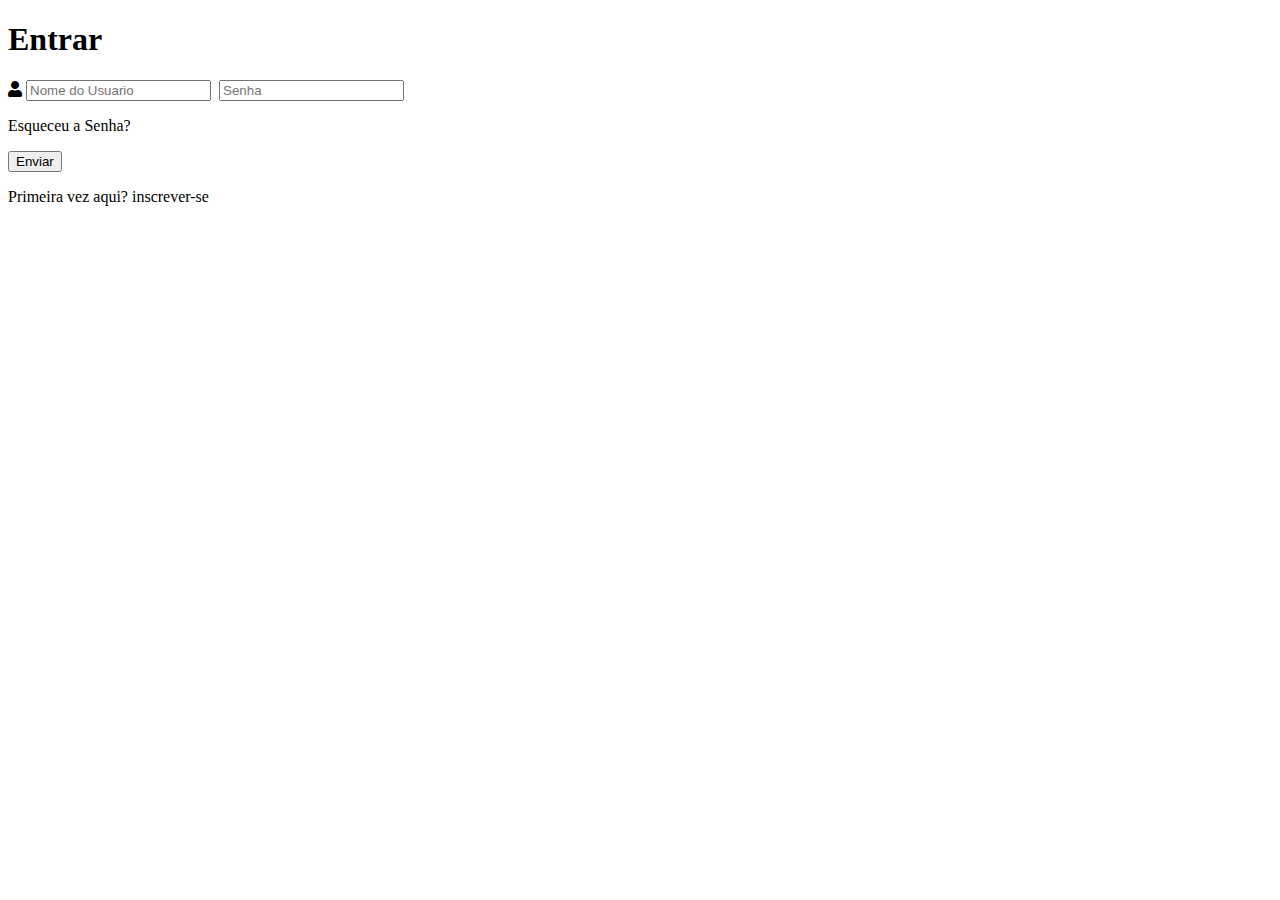
==== Página-de-Login-Básica/Index.html @ 844f3b9a "Adicionei um "site" ao repositório" ====
<!DOCTYPE html>
<html lang="en">

    <head>
        <link
        rel="stylesheet"
        href="https://use.fontawesome.com/releases/v5.15.4/css/all.css"
        integrity=""
        crossorigin="anonymous"
        />
    </head>

    <body>
        <div class="container">
            <div class="box">
                <h1>Entrar</h1>
                <div class="user">
                    <i class="fas fa-user"></i>
                    <input
                        type="text"
                        name="Nome do Usuario"
                        id="username"
                        autocomplete="off"
                        placeholder="Nome do Usuario"
                    />
                    <i class="fas fa-unlock-all"></i>
                    <input
                        type="password"
                        name="Senha"
                        id="password"
                        autocomplete="off"
                        placeholder="Senha"
                    />
                </div>
                <p class="reset-password">Esqueceu a Senha?</p>
                <div class="login-btn">
                    <button class="btn">Enviar</button>
                    <p class="signup">Primeira vez aqui? <span>inscrever-se</span></p>
                </div>
            </div>
        </div>
    </body>

</html>
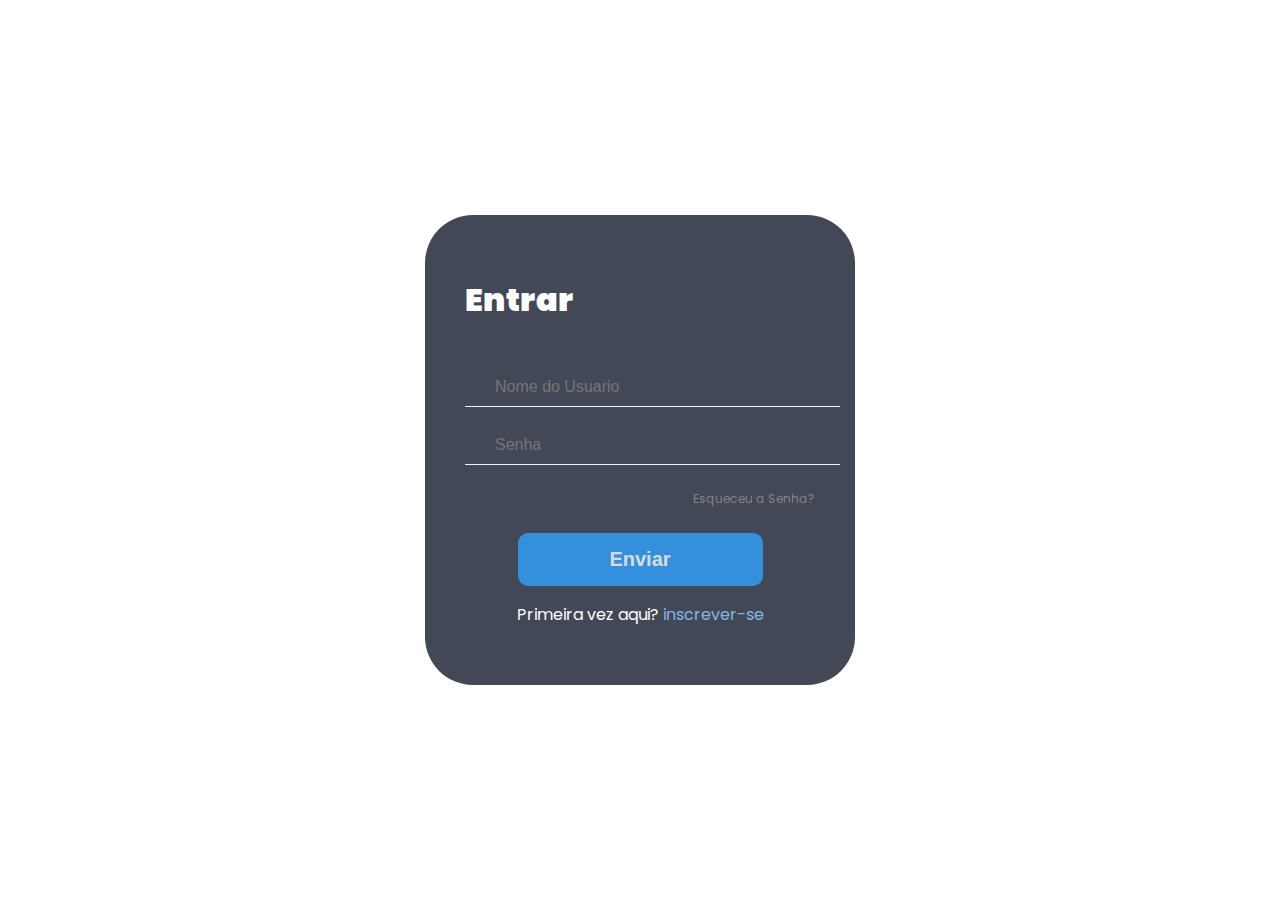
==== commit bdc1fba0: "Adicionei uma linha de link do css" ====
--- a/Página-de-Login-Básica/Index.html
+++ b/Página-de-Login-Básica/Index.html
@@ -4,6 +4,7 @@
     <head>
         <link
         rel="stylesheet"
+        href="css/style.css"
         href="https://use.fontawesome.com/releases/v5.15.4/css/all.css"
         integrity=""
         crossorigin="anonymous"
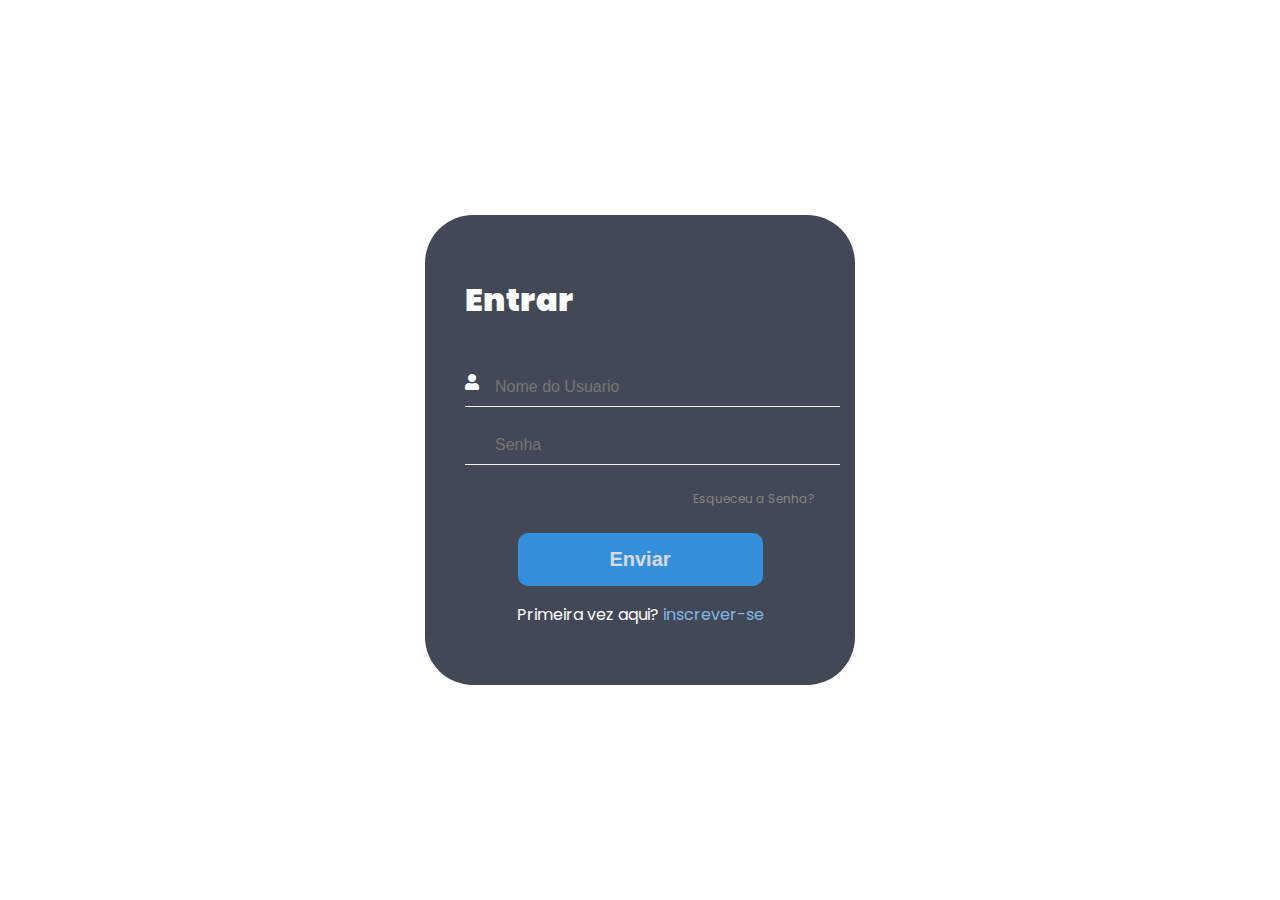
==== commit 088fa114: "Corrigi o link que estava no lugar errado :)" ====
--- a/Página-de-Login-Básica/Index.html
+++ b/Página-de-Login-Básica/Index.html
@@ -4,11 +4,11 @@
     <head>
         <link
         rel="stylesheet"
-        href="css/style.css"
         href="https://use.fontawesome.com/releases/v5.15.4/css/all.css"
         integrity=""
         crossorigin="anonymous"
         />
+        <link rel="stylesheet" href="css/style.css"/>
     </head>
 
     <body>
--- a/Página-de-Login-Básica/css/style.css
+++ b/Página-de-Login-Básica/css/style.css
@@ -0,0 +1,108 @@
+@import url('https://fonts.googleapis.com/css2?family=Poppins&display=swap');
+
+body {
+    margin: 0;
+    padding: 0;
+    box-sizing: border-box;
+    font-family: poppins;
+    color: #fff;
+}
+
+h1 {
+    font-weight: 900;
+}
+
+.container {
+    height: 100vh;
+    display: flex;
+    justify-content: center;
+    align-items: center;
+    font-size: 16px;
+    flex-direction: column;
+}
+
+.box {
+    width: 350px;
+    height: 390px;
+    font-size: 16px;
+    padding: 40px 40px;
+    background: #434856;
+    box-shadow: 0 4px 8px 0 rgba(0, 0, 0, 0.2)
+    0 6px 20px 0 rgba(0, 0, 0, 0.19);
+    border-radius: 48px;
+}
+
+.user {
+    margin-top: 50px;
+}
+
+.fas {
+    position: absolute;
+}
+
+input {
+    width: 90%;
+    margin-bottom: 25px;
+    padding: 0px 30px 10px;
+    font-size: 16px;
+    border: none;
+    border-bottom: 1px solid #f5f5f5;
+    outline: none;
+    background-color: transparent;
+    color: #fff;
+    transition: .3s all;
+}
+
+input:focus {
+    border-bottom: 1px solid #ff7f5f;
+}
+
+.reset-password {
+    color: #848484;
+    text-align: right;
+    margin-top: 0px;
+    font-size: 12px;
+    cursor: pointer;
+}
+
+.reset-password:hover{
+    text-decoration: underline;
+    color: #ff7f50;
+}
+
+.login-btn {
+    margin-top: 25px;
+    display: flex;
+    justify-content: center;
+    align-items: center;
+    flex-direction: column;
+}
+
+.btn {
+    display: block;
+    width: 70%;
+    padding: 15px;
+    background-color: #31a3ff;
+    color: #fff;
+    border: none;
+    border-radius: 10px;
+    font-size: 20px;
+    font-weight: 600;
+    opacity: 0.8;
+    transition: .2s all;
+    cursor: pointer;
+}
+
+.btn:hover{
+    opacity: 1;
+}
+
+.signup span{
+    color: #7fb8e6;
+    cursor: pointer;
+    transition: .3s color;
+}
+
+.signup span:hover{
+    color: #3793df;
+}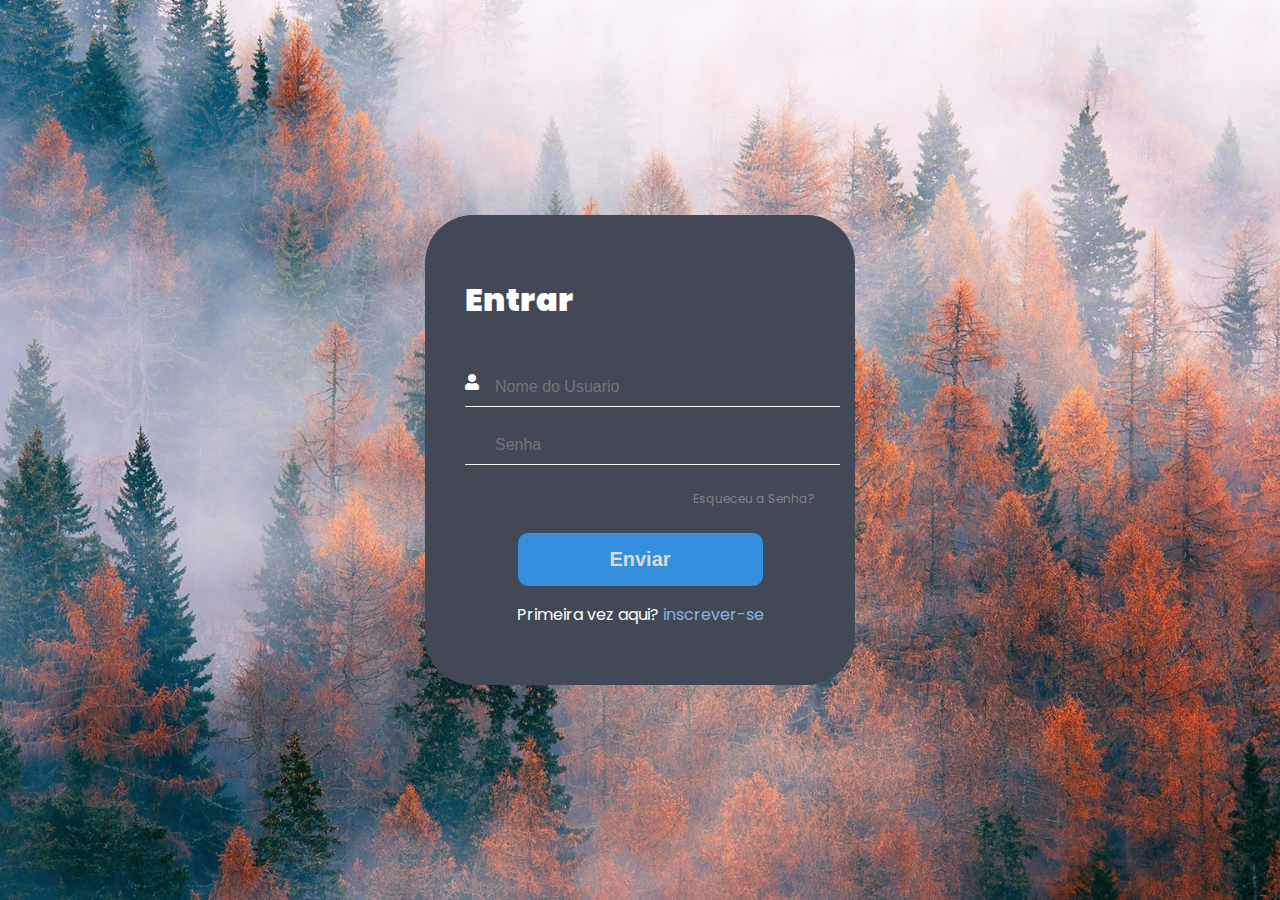
==== commit f969903b: "Update Index.html" ====
--- a/Página-de-Login-Básica/Index.html
+++ b/Página-de-Login-Básica/Index.html
@@ -1,5 +1,5 @@
 <!DOCTYPE html>
-<html lang="en">
+<html lang="pt-br">
 
     <head>
         <link
@@ -12,28 +12,28 @@
     </head>
 
     <body>
-        <div class="container">
+        <div class="container"> 
             <div class="box">
                 <h1>Entrar</h1>
                 <div class="user">
                     <i class="fas fa-user"></i>
-                    <input
-                        type="text"
-                        name="Nome do Usuario"
-                        id="username"
-                        autocomplete="off"
-                        placeholder="Nome do Usuario"
-                    />
+                        <input
+                            type="text"
+                            name="Nome do Usuario"
+                            id="username"
+                            autocomplete="off"
+                            placeholder="Nome do Usuario"
+                        />
                     <i class="fas fa-unlock-all"></i>
-                    <input
-                        type="password"
-                        name="Senha"
-                        id="password"
-                        autocomplete="off"
-                        placeholder="Senha"
-                    />
+                        <input
+                            type="password"
+                            name="Senha"
+                            id="password"
+                            autocomplete="off"
+                            placeholder="Senha"
+                        />
                 </div>
-                <p class="reset-password">Esqueceu a Senha?</p>
+                    <p class="reset-password">Esqueceu a Senha?</p>
                 <div class="login-btn">
                     <button class="btn">Enviar</button>
                     <p class="signup">Primeira vez aqui? <span>inscrever-se</span></p>
@@ -41,5 +41,4 @@
             </div>
         </div>
     </body>
-
 </html>  --- a/Página-de-Login-Básica/css/style.css
+++ b/Página-de-Login-Básica/css/style.css
@@ -6,6 +6,9 @@
     box-sizing: border-box;
     font-family: poppins;
     color: #fff;
+    background: url("../img/Floresta com Nevoa.jpg") no-repeat top center;
+    background-attachment: fixed;
+    background-size: cover;
 }
 
 h1 {
